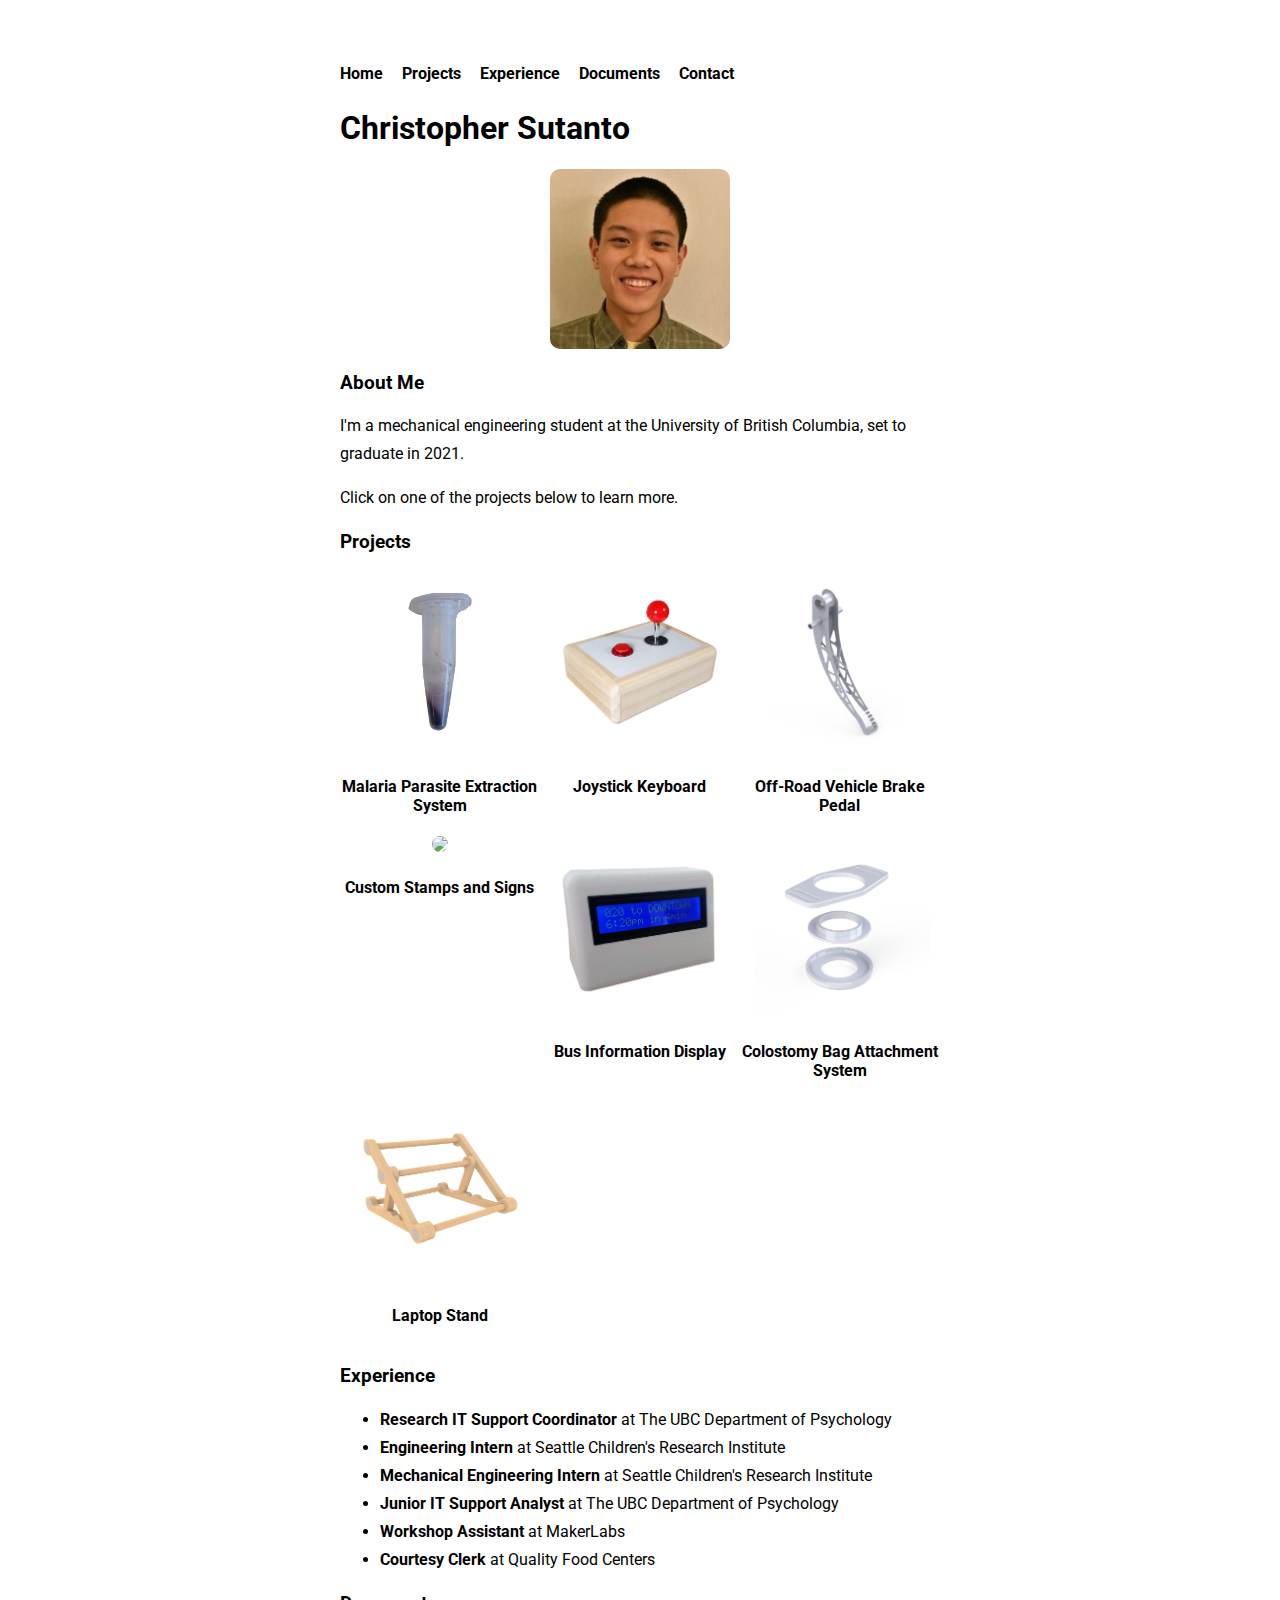
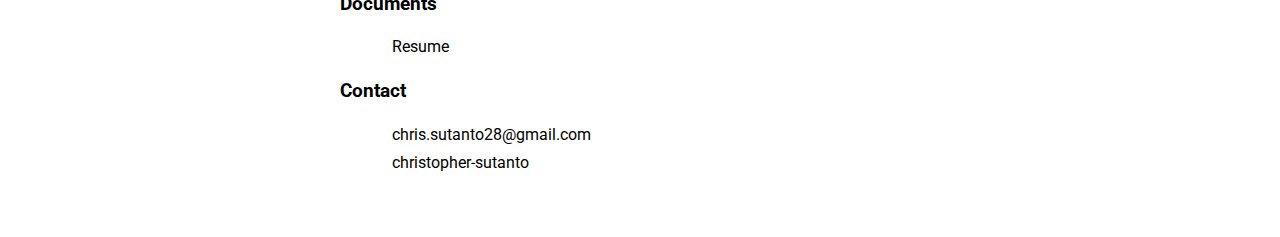
==== index.html @ a91c98cb "updated resume" ====
<!DOCTYPE html>
<html>
    <head>
        <title>Christopher Sutanto</title>
        <meta name="viewport" content="width=device-width, initial-scale=1">
        <meta name="description" content="Christopher Sutanto">
        <meta name="author" content="Christopher Sutanto">
        <link rel="stylesheet" type="text/css" href="styles.css">
        <link href="https://fonts.googleapis.com/css?family=Roboto" rel="stylesheet">
        <link rel="stylesheet" href="https://use.fontawesome.com/releases/v5.6.1/css/all.css" integrity="sha384-gfdkjb5BdAXd+lj+gudLWI+BXq4IuLW5IT+brZEZsLFm++aCMlF1V92rMkPaX4PP" crossorigin="anonymous">
    </head>
    <body>
        <nav>
           <ul>
               <li><a href="/" style="text-decoration: none; color: black">Home</a></li>
               <li><a href="#projects" style="text-decoration: none; color: black">Projects</a></li>
               <li><a href="#experience" style="text-decoration: none; color: black">Experience</a></li>
               <li><a href="#documents" style="text-decoration: none; color: black">Documents</a></li>
               <li><a href="#contact" style="text-decoration: none; color: black">Contact</a></li>
           </ul> 
        </nav>
        <div class="container">
            <h1>Christopher Sutanto</h1>
            <center>
                <img src="images/headshot.jpg" style="width: 180px; height 180px; border-radius: 10px"/>
            </center>
        <h3 id="about">About Me</h3>
            <p>I'm a mechanical engineering student at the University of British Columbia, set to graduate in 2021.</p>
            <p>Click on one of the projects below to learn more. </p>
        
        <h3 id="projects">Projects</h3>
            <div class="row">
                <div class="column" style="width:33.33%">
                    <center>
                        <a href="project_mosquito.html" style="text-decoration: none; color: black">
                            <img src="images/eppendorf.png" style="width: 180px; height 180px; border-radius: 10px">
                            <h4>Malaria Parasite Extraction System</h4>
                        </a>
                    </center>
                </div>
                <div class="column">
                    <center>  
                        <a href="project_joystick.html"  style="text-decoration: none; color: black">
                            <img src="images/joystick.png" style="width: 180px; height 180px; border-radius: 10px">
                            <h4>Joystick Keyboard</h4>
                        </a>
                    </center>
                </div>
                <div class="column" style="width:33.33%">
                    <center>
                        <a href="project_brake.html" style="text-decoration: none; color: black">
                        <img src="images/brake_square.png" style="width: 180px; height 180px; border-radius: 10px">
                        <h4>Off-Road Vehicle Brake Pedal</h4>
                        </a>
                    </center>
                </div>
                
            </div>
<!--            <div class="row">
            </div>-->
            <div class="row">
                <div class="column">
                    <center>
                        <a href="project_stamps.html" style="text-decoration: none; color: black">
                             <img src="images/stamps_noback.png" style="width: 180px; height 180px; border-radius: 10px">
                            <h4>Custom Stamps and Signs</h4>
                        </a>
                    </center>
                </div>
                <div class="column"><center>
                    <a href="project_businfo.html" style="text-decoration: none; color: black">
                        <img src="images/businfo_nobacksquare.png" style="width: 180px; height 180px; border-radius: 10px">
                        <h4>Bus Information Display</h4>
                    </a> 
                    </center>
                </div>
                <div class="column"><center>
                    <a href="project_attachment.html" style="text-decoration: none; color: black">
                    <img src="images/attachment_square.png" style="width: 180px; height 180px; border-radius: 10px">
                    <h4>Colostomy Bag Attachment System</h4>
                    </a>
                    </center>
                </div>
            </div>
            <div class="row">
                <div class="column">
                    <center>  
                        <a href="project_laptopstand.html"  style="text-decoration: none; color: black">
                            <img src="images/laptopstand_render_noshadow.png" style="width: 180px; height 180px; border-radius: 10px">
                            <h4>Laptop Stand</h4>
                        </a>
                    </center>
                </div>
            </div>


            <h3 id="experience">Experience</h3>
            <a href="https://drive.google.com/file/d/1Pc3T9_cohqnpb_EZWOIeXulT7EG8WOZt/view" style="text-decoration: none; color: black"> 
                <ul>
                    <li><b>Research IT Support Coordinator</b> at The UBC Department of Psychology</li>
                    <li><b>Engineering Intern</b> at Seattle Children's Research Institute</li>
                    <li><b>Mechanical Engineering Intern</b> at Seattle Children's Research Institute</li>
                    <li><b>Junior IT Support Analyst</b> at The UBC Department of Psychology</li>
                    <li><b>Workshop Assistant</b> at MakerLabs</li>
                    <li><b>Courtesy Clerk</b> at Quality Food Centers</li>
                </ul>
            </a>
        
            
        <h3 id="documents">Documents</h3>
            <ul style="list-style-type:none;">
                    <li><i class="fas fa-file-alt"></i> 
                    <a href="https://drive.google.com/file/d/1MxXXPpq1lk9BuilcRqc_40rjGarwiCWv/view?usp=sharing" style="text-decoration: none; color: black">&nbsp;&nbsp;&nbsp;Resume</a><br></li>
            </ul>
            
        <h3 id="contact">Contact</h3>
            <ul style="list-style-type:none;">
                <li><i class="fas fa-envelope"></i>
                <a href="mailto:chris.sutanto28@gmail.com" style="text-decoration: none; color: black">&nbsp;&nbsp;&nbsp;chris.sutanto28@gmail.com</a><br></li>
                <li><i class="fab fa-linkedin"></i>
            <a href="https://www.linkedin.com/in/christopher-sutanto/" style="text-decoration: none; color: black">&nbsp;&nbsp;&nbsp;christopher-sutanto</a></li>
            </ul>
            
            
        </div>
    </body>
</html>
---- styles.css ----
nav ul, footer ul { font-size: 1em;  padding: 0px; list-style: none; font-weight: bold; }
nav ul li, footer ul li { display: inline; margin-right: 15px; }
body { margin: 60px auto; width: 90%;
  -moz-osx-font-smoothing: grayscale;
  -webkit-font-smoothing: antialiased;
  font-family: 'Roboto', sans-serif;
  max-width: 600px;}
.column {
  float: left;
  width: 33.33%;
}
#third {
    width: 33.33%;
}
@media screen and (max-width: 800px) {
  .column {
    width: 100%;
  }
}
.rmargin{
    margin-right: 10px;
}
.row:after {
  content: "";
  display: table;
  clear: both;
}
p{
    line-height: 175%;
}
ul{
    line-height: 175%;
}
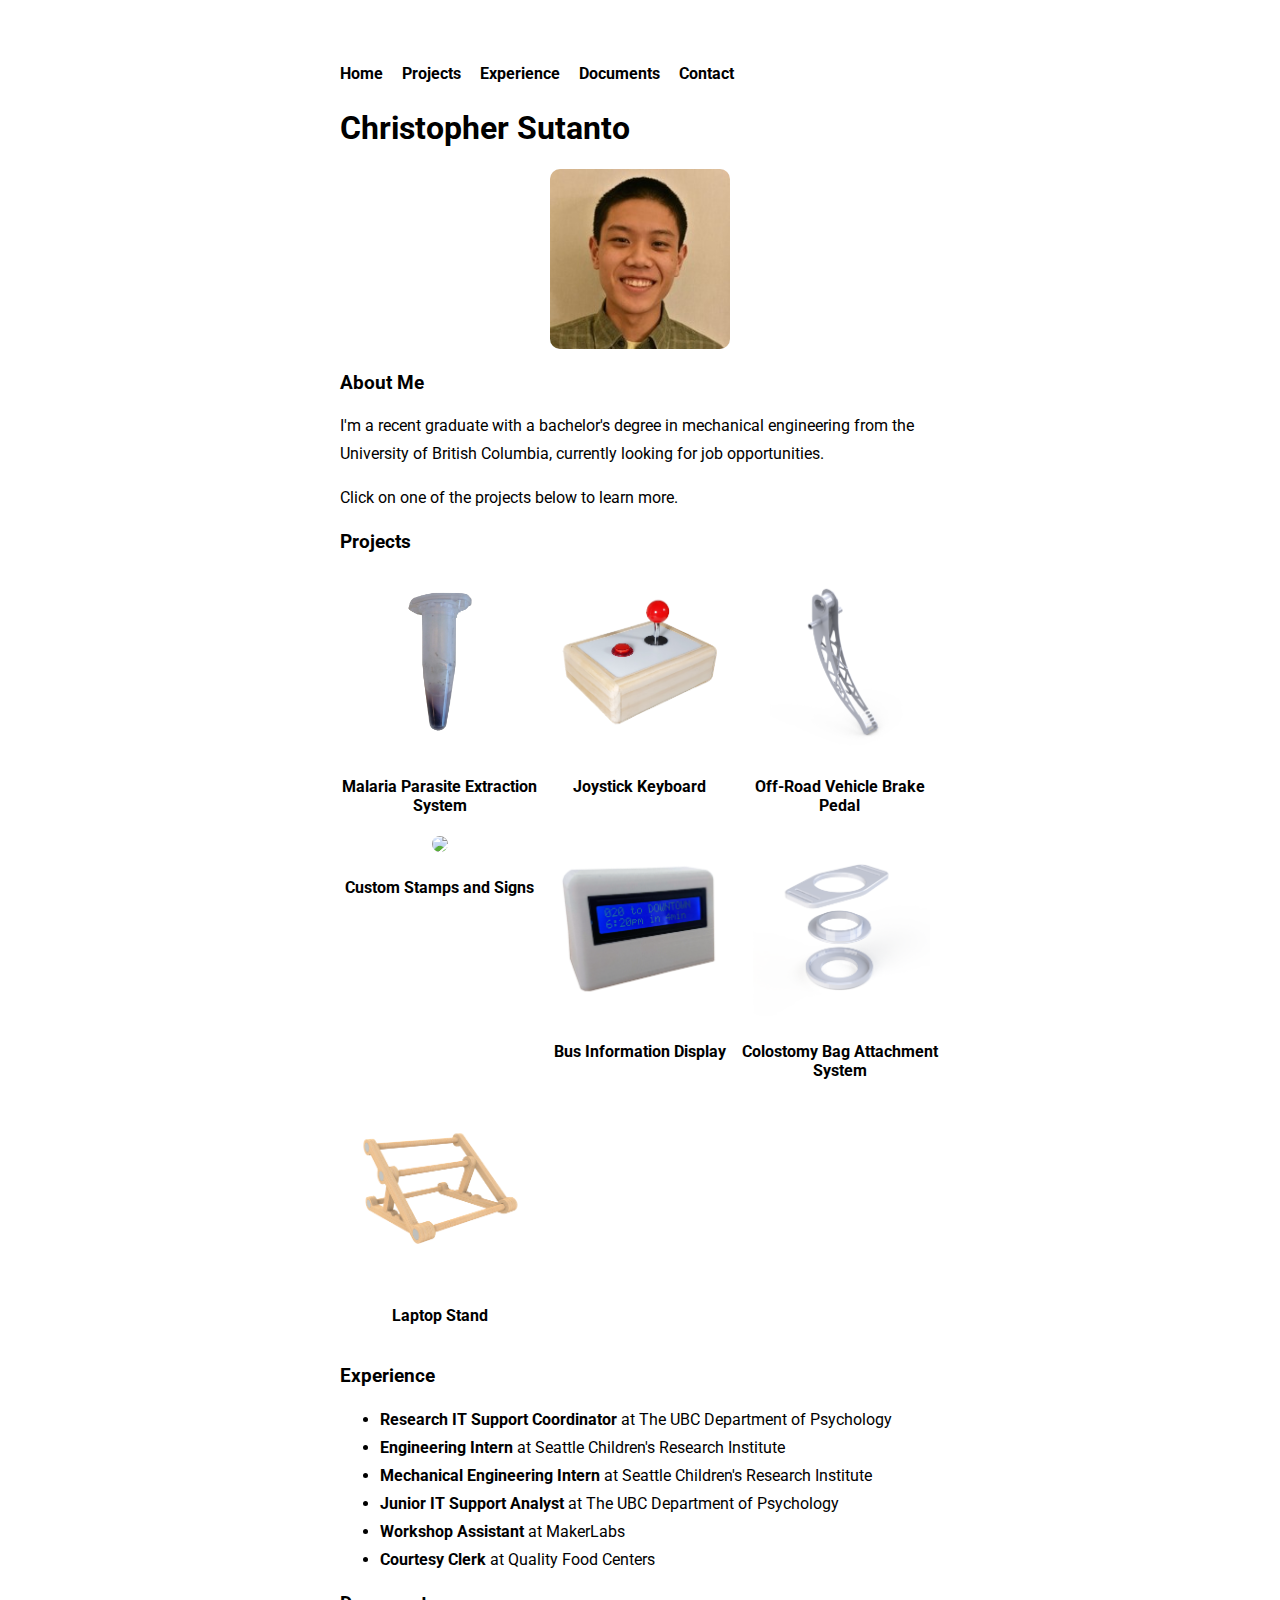
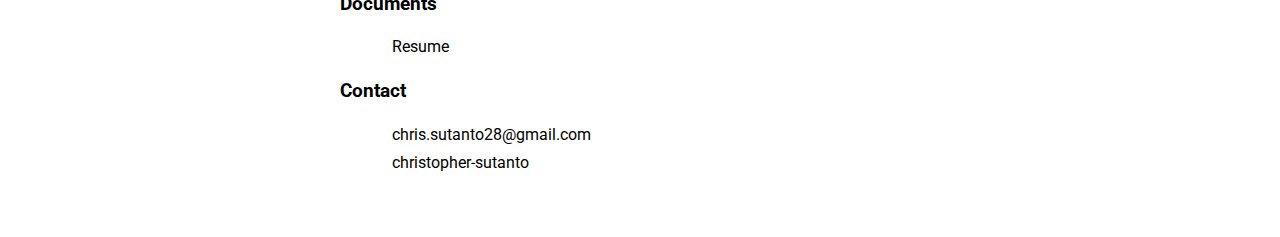
==== commit 567785e2: "Updated homepage with graduation" ====
--- a/index.html
+++ b/index.html
@@ -25,7 +25,7 @@
                 <img src="images/headshot.jpg" style="width: 180px; height 180px; border-radius: 10px"/>
             </center>
         <h3 id="about">About Me</h3>
-            <p>I'm a mechanical engineering student at the University of British Columbia, set to graduate in 2021.</p>
+            <p>I'm a recent graduate with a bachelor's degree in mechanical engineering from the University of British Columbia, currently looking for job opportunities.</p>
             <p>Click on one of the projects below to learn more. </p>
         
         <h3 id="projects">Projects</h3>
@@ -110,7 +110,7 @@
         <h3 id="documents">Documents</h3>
             <ul style="list-style-type:none;">
                     <li><i class="fas fa-file-alt"></i> 
-                    <a href="https://drive.google.com/file/d/1MxXXPpq1lk9BuilcRqc_40rjGarwiCWv/view?usp=sharing" style="text-decoration: none; color: black">&nbsp;&nbsp;&nbsp;Resume</a><br></li>
+                    <a href="https://drive.google.com/file/d/1Pc3T9_cohqnpb_EZWOIeXulT7EG8WOZt/view" style="text-decoration: none; color: black">&nbsp;&nbsp;&nbsp;Resume</a><br></li>
             </ul>
             
         <h3 id="contact">Contact</h3>
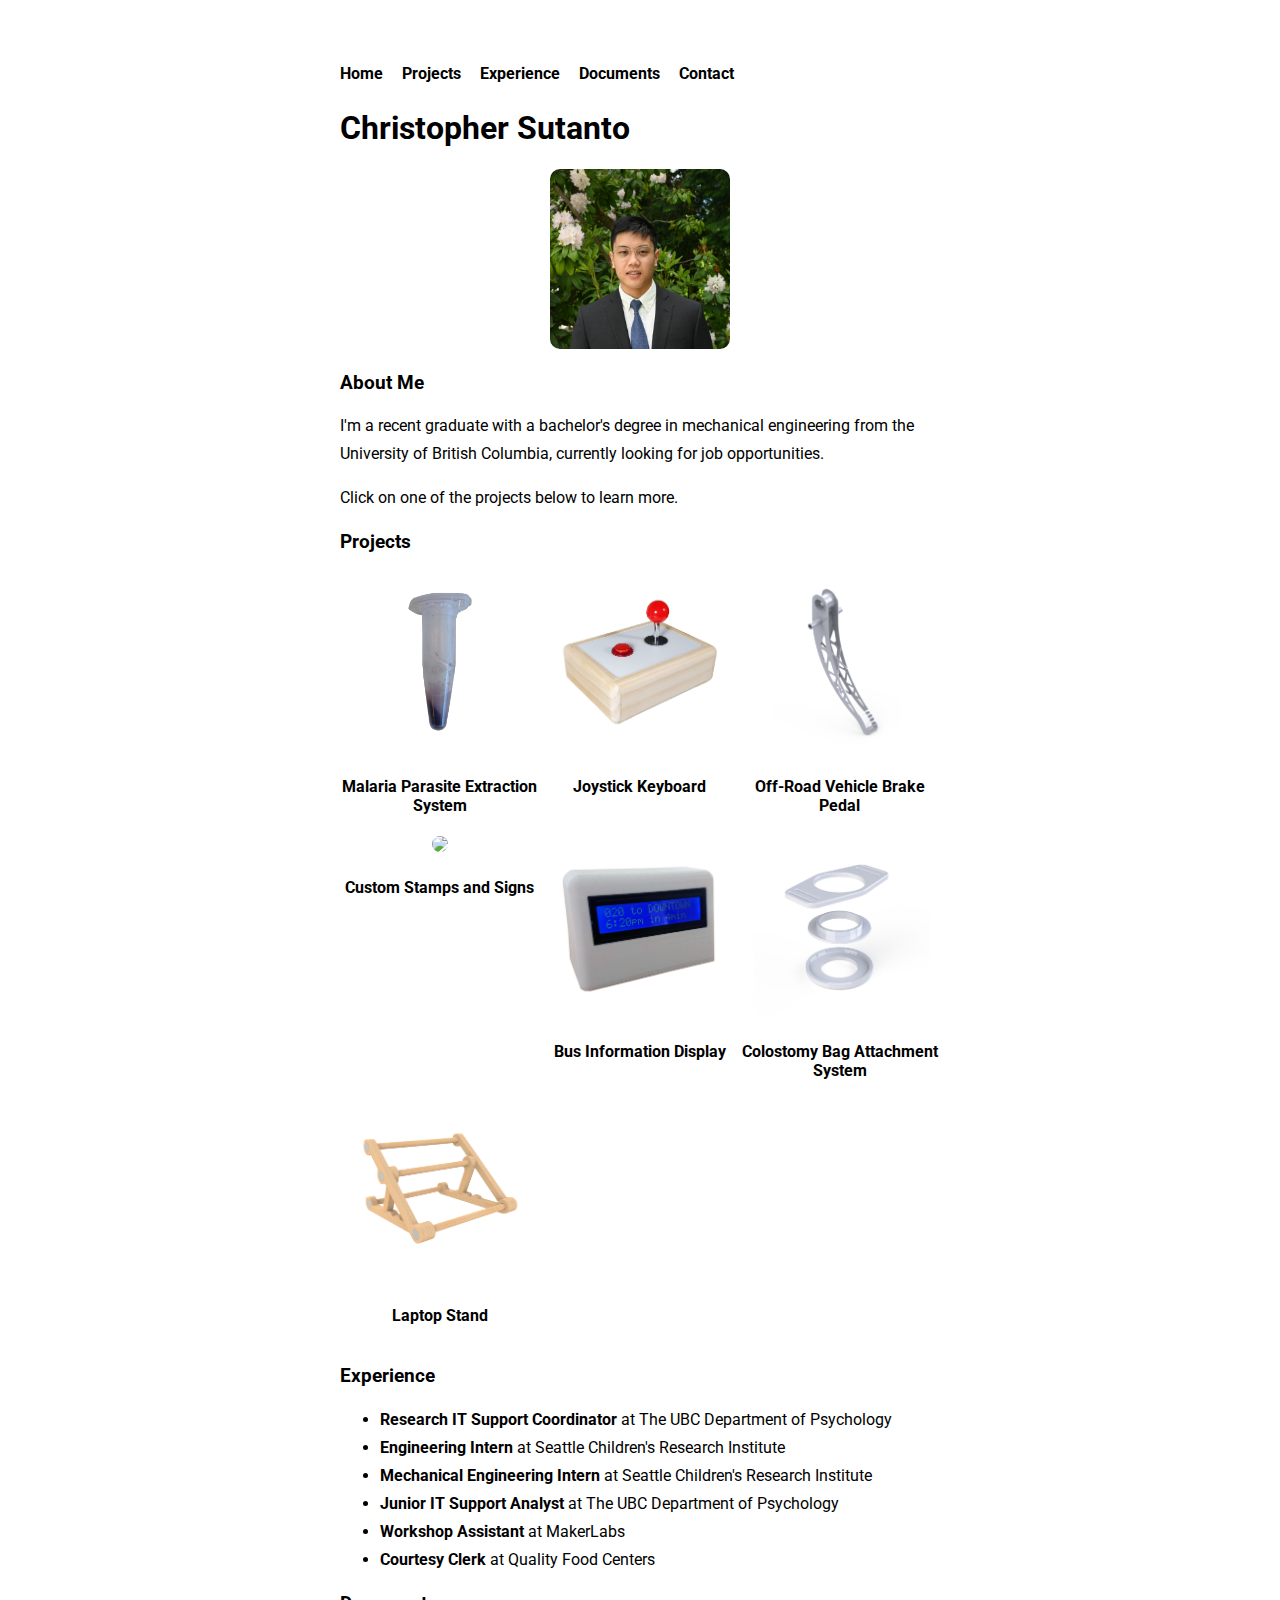
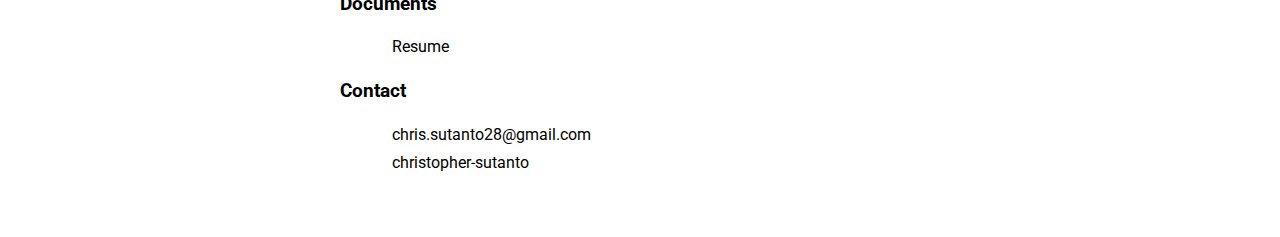
==== commit bd26e76e: "Updated headshot image" ====
--- a/index.html
+++ b/index.html
@@ -22,7 +22,7 @@
         <div class="container">
             <h1>Christopher Sutanto</h1>
             <center>
-                <img src="images/headshot.jpg" style="width: 180px; height 180px; border-radius: 10px"/>
+                <img src="images/headshot.png" style="width: 180px; height 180px; border-radius: 10px"/>
             </center>
         <h3 id="about">About Me</h3>
             <p>I'm a recent graduate with a bachelor's degree in mechanical engineering from the University of British Columbia, currently looking for job opportunities.</p>
